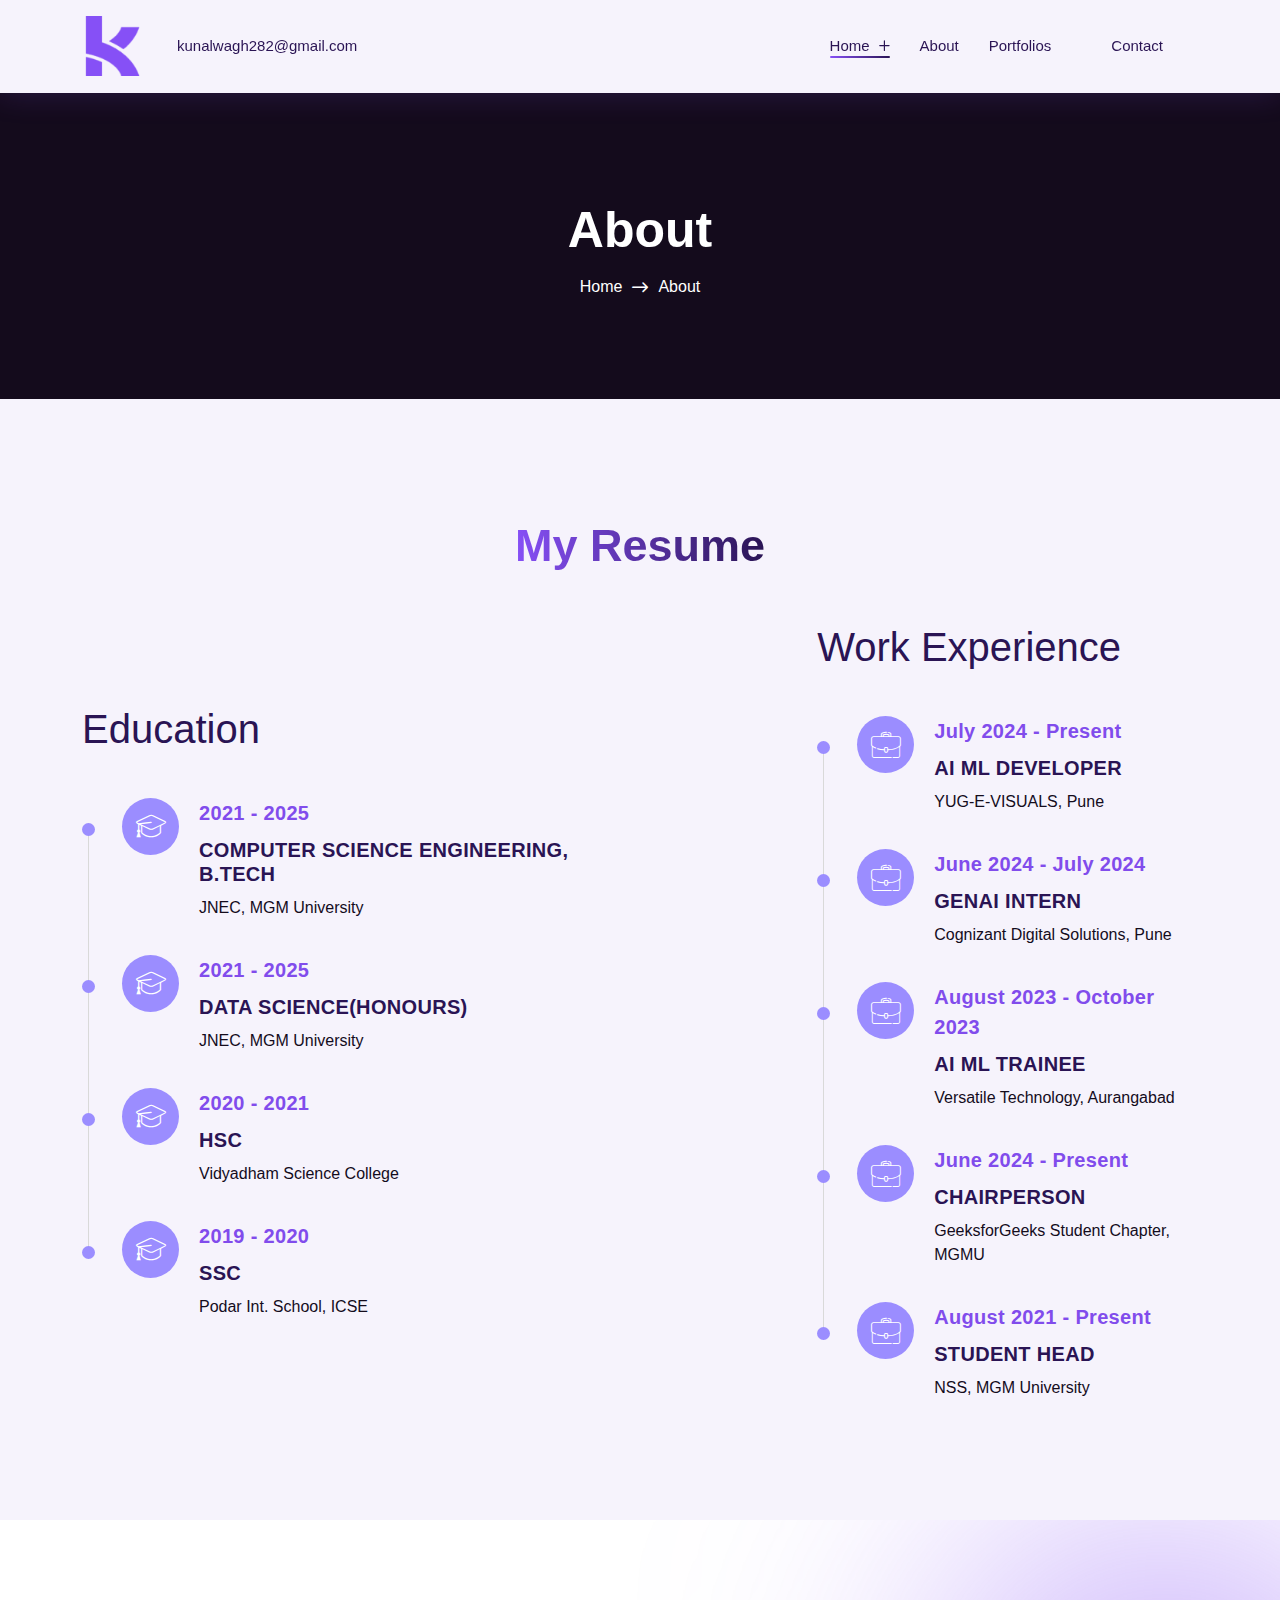
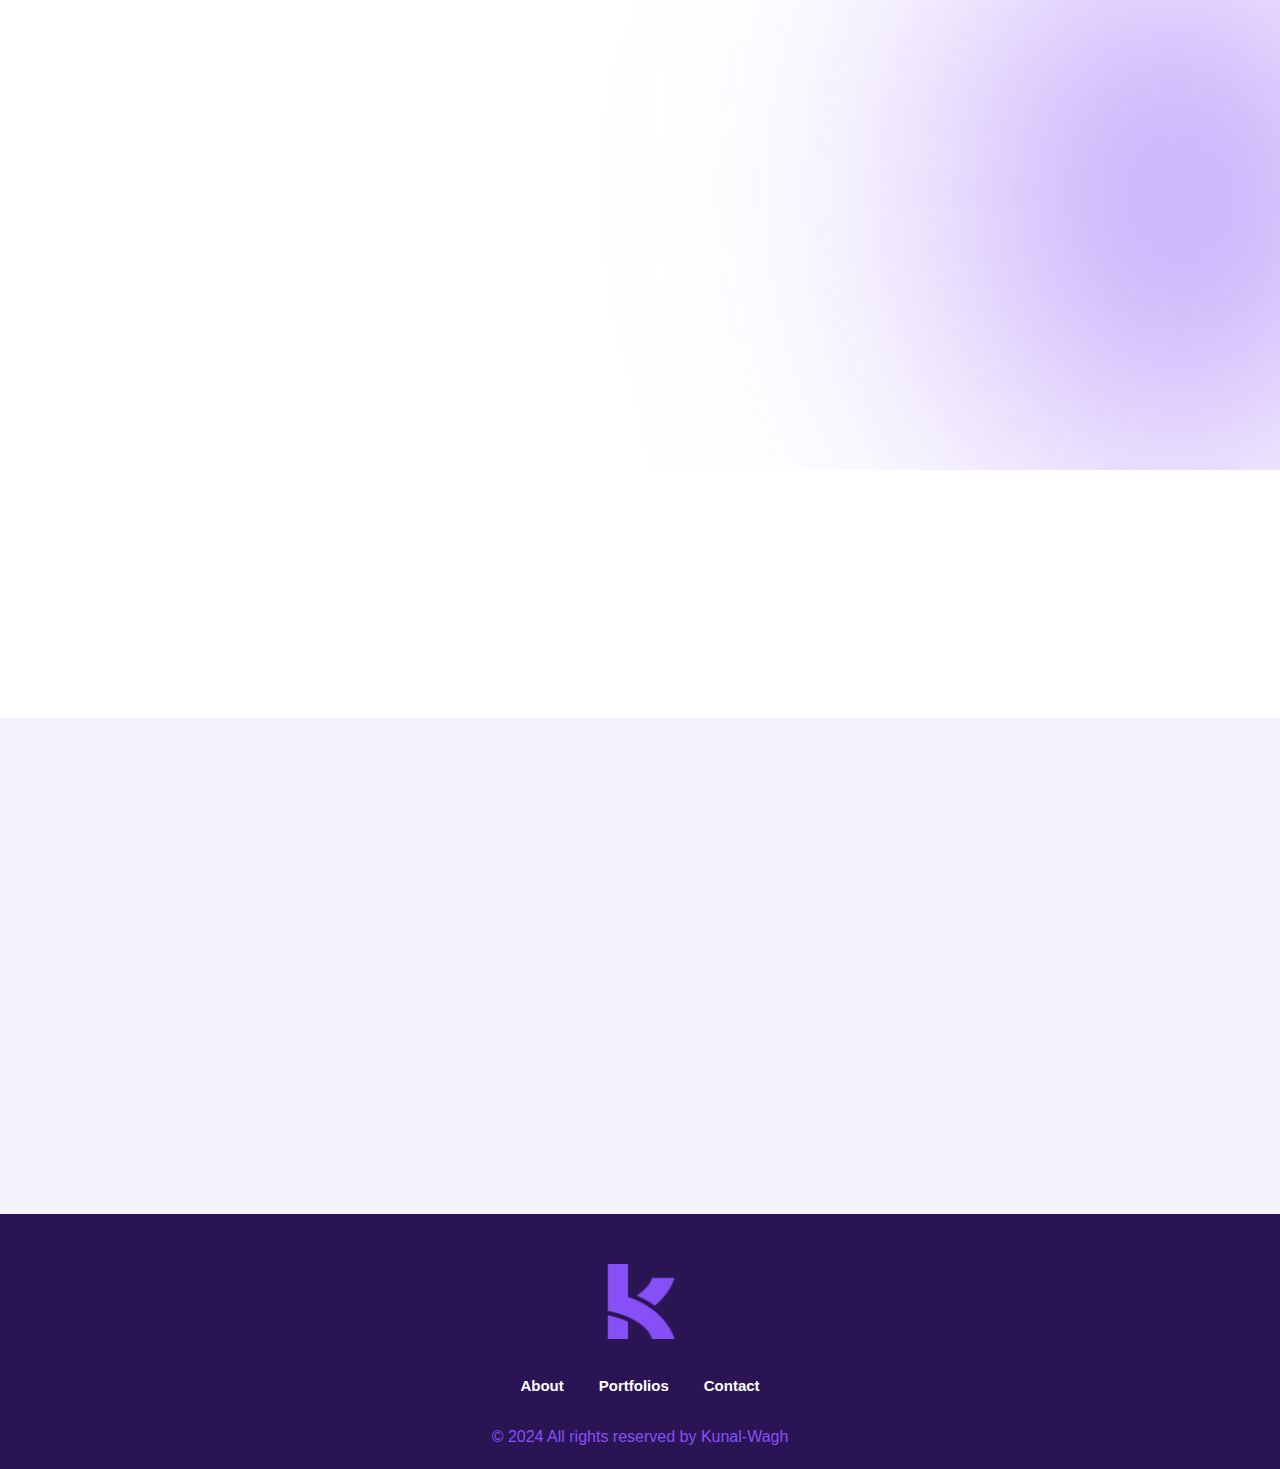
==== about-light.html @ 6b522943 "first commit" ====
﻿<!DOCTYPE html>
<html class="no-js" lang="en">

<head>
   <meta charset="utf-8">
   <meta http-equiv="x-ua-compatible" content="ie=edge">
   <meta name="viewport" content="width=device-width, initial-scale=1">
   <meta name="description" content="">

   <!-- Site Title -->
   <title>About - Gerold - Personal Portfolio HTML5 Template</title>

   <!-- Place favicon.ico in the root directory -->
   <link rel="apple-touch-icon" href="assets/img/favicon.png">
   <link rel="shortcut icon" type="image/png" href="assets/img/favicon.png">

   <!-- CSS here -->
   <link rel="stylesheet" href="assets/css/animate.min.css">
   <link rel="stylesheet" href="assets/css/bootstrap.min.css">
   <link rel="stylesheet" href="assets/css/font-awesome-pro.min.css">
   <link rel="stylesheet" href="assets/css/flaticon_gerold.css">
   <link rel="stylesheet" href="assets/css/nice-select.css">
   <link rel="stylesheet" href="assets/css/backToTop.css">
   <link rel="stylesheet" href="assets/css/owl.carousel.min.css">
   <link rel="stylesheet" href="assets/css/swiper.min.css">
   <link rel="stylesheet" href="assets/css/odometer-theme-default.css">
   <link rel="stylesheet" href="assets/css/magnific-popup.css">
   <link rel="stylesheet" href="assets/css/main.css">
   <link rel="stylesheet" href="assets/css/main-2.css">
   <link rel="stylesheet" href="assets/css/main-3.css">
   <link rel="stylesheet" href="assets/css/light-mode.css">
   <link rel="stylesheet" href="assets/css/meanmenu.css">
   <link rel="stylesheet" href="assets/css/responsive.css">
   <link rel="stylesheet" href="assets/css/responsive-2.css">
   <link rel="stylesheet" href="assets/css/responsive-3.css">
</head>

<body class="absolute_header inner-page light-mode">
   <!-- Preloader Area Start -->
   <!-- <div class="preloader">
      <svg viewbox="0 0 1000 1000" preserveaspectratio="none">
         <path id="preloaderSvg" d="M0,1005S175,995,500,995s500,5,500,5V0H0Z"></path>
      </svg>

      <div class="preloader-heading">
         <div class="load-text">
            <span>L</span>
            <span>o</span>
            <span>a</span>
            <span>d</span>
            <span>i</span>
            <span>n</span>
            <span>g</span>
         </div>
      </div>
   </div> -->
   <!-- Preloader Area End -->

   <!-- start: Back To Top -->
   <div class="progress-wrap" id="scrollUp">
      <svg class="progress-circle svg-content" width="100%" height="100%" viewbox="-1 -1 102 102">
         <path d="M50,1 a49,49 0 0,1 0,98 a49,49 0 0,1 0,-98"></path>
      </svg>
   </div>
   <!-- end: Back To Top -->

   <!-- HEADER START -->
   <header class="tj-header-area header-absolute">
      <div class="container">
         <div class="row">
            <div class="col-12 d-flex flex-wrap align-items-center">
               <div class="logo-box">
                  <a href="index.html">
                     <img src="assets/img/logo/logo-dark.png" alt="">
                  </a>
               </div>
               <div class="header-info-list d-none d-md-inline-block">
                  <ul class="ul-reset">
                     <li><a href="mailto:kunalwagh282.com">kunalwagh282@gmail.com</a></li>
                  </ul>
               </div>
               <div class="header-menu" id="headerMenu">
                  <nav>
                     <ul>
                        <li class="has-dropdown">
                           <a class="current-menu-item" href="index.html">Home</a>
                           <ul class="sub-menu">
                              <li class="has-dropdown">
                                 <a href="index.html">Dark Mode</a>
                                 <ul class="sub-menu">

                                 </ul>
                              </li>
                              <li class="has-dropdown current-menu-ancestor">
                                 <a class="current-menu-item" href="index-light.html">Light Mode</a>
                                 <ul class="sub-menu">
                                    
                                 </ul>
                              </li>
                           </ul>
                        </li>
                        <li class="current-menu-item"><a href="about-light.html">About</a></li>
                        <!-- <li><a href="services-light.html">Services</a></li> -->
                        <li><a href="portfolio-light.html">Portfolios</a></li>
                        <li class="has-dropdown">
                           <!-- <a href="blog-light.html">Blog</a> -->
                           <ul class="sub-menu">
                              <li>
                                 <a href="blog-light.html">Blog</a>
                              </li>
                              <li>
                                 <a href="blog-details-light.html">Blog Details</a>
                              </li>
                           </ul>
                        </li>
                        <li><a href="contact-light.html">Contact</a></li>
                     </ul>
                  </nav>
               </div>
               <div class="mobile-menu d-lg-none"></div>
               <div class="header-button">
                  <!-- <a href="#" class="btn tj-btn-primary">Hire me!</a> -->
               </div>
               <div class="menu-bar d-lg-none">
                  <button>
                     <span></span>
                     <span></span>
                     <span></span>
                     <span></span>
                  </button>
               </div>
            </div>
         </div>
      </div>
   </header>
   <header class="tj-header-area header-2 header-sticky sticky-out">
      <div class="container">
         <div class="row">
            <div class="col-12 d-flex flex-wrap align-items-center">
               <div class="logo-box">
                  <a href="index.html">
                     <img src="assets/img/logo/logo-dark.png" alt="">
                  </a>
               </div>
               <div class="header-info-list d-none d-md-inline-block">
                  <ul class="ul-reset">
                     <li><a href="mailto:kunalwagh282@gmail.com">kunalwagh282@gmail.com</a></li>
                  </ul>
               </div>
               <div class="header-menu">
                  <nav>
                     <ul>
                        <li class="has-dropdown current-menu-ancestor">
                           <a href="index.html">Home</a>
                           <ul class="sub-menu">
                              <li class="has-dropdown">
                                 <a href="index.html">Dark Mode</a>
                                 <ul class="sub-menu">
                                 
                                 </ul>
                              </li>
                              <li class="has-dropdown current-menu-ancestor">
                                 <a class="current-menu-item" href="index-light.html">Light Mode</a>
                                 <ul class="sub-menu">
                                    
                                 </ul>
                              </li>
                           </ul>
                        </li>
                        <li><a href="about-light.html">About</a></li>
                        <!-- <li><a href="services-light.html">Services</a></li> -->
                        <li><a href="portfolio-light.html">Portfolios</a></li>
                        <li class="has-dropdown">
                           <!-- <a href="blog-light.html">Blog</a> -->
                           <ul class="sub-menu">
                              <li>
                                 <a href="blog-light.html">Blog</a>
                              </li>
                              <li>
                                 <a href="blog-details-light.html">Blog Details</a>
                              </li>
                           </ul>
                        </li>
                        <li><a href="contact-light.html">Contact</a></li>
                     </ul>
                  </nav>
               </div>
               <div class="mobile-menu d-lg-none"></div>
               <div class="header-button">
                  <!-- <a href="#" class="btn tj-btn-primary">Hire me!</a> -->
               </div>
               <div class="menu-bar d-lg-none">
                  <button>
                     <span></span>
                     <span></span>
                     <span></span>
                     <span></span>
                  </button>
               </div>
            </div>
         </div>
      </div>
   </header>
   <!-- HEADER END -->

   <main class="site-content" id="content">
      <!-- START: Breadcrumb Area -->
      <section class="breadcrumb_area" data-bg-image="./assets/img/breadcrumb/breadcrumb-bg.jpg" data-bg-color="#140C1C">
         <div class="container">
            <div class="row">
               <div class="col">
                  <div class="breadcrumb_content d-flex flex-column align-items-center">
                     <h2 class="title wow fadeInUp" data-wow-delay=".3s">About</h2>
                     <div class="breadcrumb_navigation wow fadeInUp" data-wow-delay=".5s">
                        <span><a href="index.html">Home</a></span>
                        <i class="far fa-long-arrow-right"></i>
                        <span class="current-item">About</span>
                     </div>
                  </div>
               </div>
            </div>
         </div>
      </section>
      <!-- END: Breadcrumb Area -->

      <!-- start: Works Area -->
      <section class="works-section style-2" id="resume-section">
         <div class="container">
            <div class="row">
               <div class="col-md-12">
                  <div class="section-header text-center">
                     <h2 class="section-title wow fadeInUp" data-wow-delay=".3s">My Resume</h2>
                  </div>
               </div>
            </div>
            <div class="row">
               <div class="col-12">
                  <div class="works-wrapper">
                     <div class="works-content-item">
                        <h3 class="title wow fadeInLeft" data-wow-delay=".3s">Education</h3>
                        <div class="works-inner wow fadeInUp" data-wow-delay=".4s">
                           <div class="works-item">
                              <div class="works-icon">
                                 <i class="flaticon-graduation-cap"></i>
                              </div>
                              <div class="works-content">
                                 <span class="number">2021 - 2025</span>
                                 <h5 class="title">COMPUTER SCIENCE ENGINEERING, B.TECH</h5>
                                 <span class="sub-title">JNEC, MGM University</span>
                              </div>
                           </div>
                           <div class="works-item">
                              <div class="works-icon">
                                 <i class="flaticon-graduation-cap"></i>
                              </div>
                              <div class="works-content">
                                 <span class="number">2021 - 2025</span>
                                 <h5 class="title">DATA SCIENCE(HONOURS)</h5>
                                 <span class="sub-title">JNEC, MGM University</span>
                              </div>
                           </div>
                           <div class="works-item">
                              <div class="works-icon">
                                 <i class="flaticon-graduation-cap"></i>
                              </div>
                              <div class="works-content">
                                 <span class="number">2020 - 2021</span>
                                 <h5 class="title">HSC</h5>
                                 <span class="sub-title">Vidyadham Science College</span>
                              </div>
                           </div>
                           <div class="works-item">
                              <div class="works-icon">
                                 <i class="flaticon-graduation-cap"></i>
                              </div>
                              <div class="works-content">
                                 <span class="number">2019 - 2020</span>
                                 <h5 class="title">SSC</h5>
                                 <span class="sub-title">Podar Int. School, ICSE</span>
                              </div>
                           </div>
                        </div>
                     </div>
                     <div class="works-content-item">
                        <h3 class="title wow fadeInRight" data-wow-delay=".3s">Work Experience</h3>
                        <div class="works-inner wow fadeInUp" data-wow-delay=".4s">
                           <div class="works-item">
                              <div class="works-icon">
                                 <i class="flaticon-suitcase"></i>
                              </div>
                              <div class="works-content">
                                 <span class="number">July 2024 - Present</span>
                                 <h5 class="title">AI ML Developer</h5>
                                 <span class="sub-title">YUG-E-VISUALS, Pune</span>
                              </div>
                           </div>
                           <div class="works-item">
                              <div class="works-icon">
                                 <i class="flaticon-suitcase"></i>
                              </div>
                              <div class="works-content">
                                 <span class="number">June 2024 - July 2024</span>
                                 <h5 class="title">GenAI Intern</h5>
                                 <span class="sub-title">Cognizant Digital Solutions, Pune</span>
                              </div>
                           </div>
                           <div class="works-item">
                              <div class="works-icon">
                                 <i class="flaticon-suitcase"></i>
                              </div>
                              <div class="works-content">
                                 <span class="number">August 2023 - October 2023</span>
                                 <h5 class="title">AI ML Trainee</h5>
                                 <span class="sub-title">Versatile Technology, Aurangabad</span>
                              </div>
                           </div>
                           <div class="works-item">
                              <div class="works-icon">
                                 <i class="flaticon-suitcase"></i>
                              </div>
                              <div class="works-content">
                                 <span class="number">June 2024 - Present</span>
                                 <h5 class="title">Chairperson</h5>
                                 <span class="sub-title">GeeksforGeeks Student Chapter, MGMU</span>
                              </div>
                           </div>
                           <div class="works-item">
                              <div class="works-icon">
                                 <i class="flaticon-suitcase"></i>
                              </div>
                              <div class="works-content">
                                 <span class="number">August 2021 - Present</span>
                                 <h5 class="title">Student Head</h5>
                                 <span class="sub-title">NSS, MGM University</span>
                              </div>
                           </div>
                        </div>
                     </div>
                  </div>
               </div>
            </div>
         </div>
      </section>
      <!-- end: Works Area -->

      <!-- start: Skills Area -->
      <section class="skills-section style-3" id="skills-section">
         <div class="container">
            <div class="row">
               <div class="col-md-12">
                  <div class="section-header text-center">
                     <h2 class="section-title wow fadeInUp" data-wow-delay=".3s">My Skills</h2>
                     <p class="text-uppercase wow fadeInUp" data-wow-delay=".4s">
                        <!-- Offerd Services -->
                     </p>
                  </div>
               </div>
            </div>
            <div class="row">
               <div class="col-md-12">
                  <div class="skills-widget d-flex flex-wrap justify-content-center align-items-center">
                     <div class="skill-item wow fadeInUp" data-wow-delay=".3s">
                        <div class="skill-inner">
                           <div class="icon-box">
                              <img src="assets/img/icons/figma.svg" alt="">
                           </div>
                           <div class="number">100%</div>
                        </div>
                        <p>Python</p>
                     </div>
                     <div class="skill-item wow fadeInUp" data-wow-delay=".4s">
                        <div class="skill-inner">
                           <div class="icon-box">
                              <img src="assets/img/icons/sketch.svg" alt="">
                           </div>
                           <div class="number">95%</div>
                        </div>
                        <p>C Programming</p>
                     </div>
                     <div class="skill-item wow fadeInUp" data-wow-delay=".5s">
                        <div class="skill-inner">
                           <div class="icon-box">
                              <img src="assets/img/icons/xd.svg" alt="">
                           </div>
                           <div class="number">65%</div>
                        </div>
                        <p>C#</p>
                     </div>
                     <div class="skill-item wow fadeInUp" data-wow-delay=".6s">
                        <div class="skill-inner">
                           <div class="icon-box">
                              <img src="assets/img/icons/wp.svg" alt="">
                           </div>
                           <div class="number">99%</div>
                        </div>
                        <p>GitHub</p>
                     </div>
                     <div class="skill-item wow fadeInUp" data-wow-delay=".7s">
                        <div class="skill-inner">
                           <div class="icon-box">
                              <img src="assets/img/icons/react.svg" alt="">
                           </div>
                           <div class="number">80%</div>
                        </div>
                        <p>React</p>
                     </div>
                     <div class="skill-item wow fadeInUp" data-wow-delay=".8s">
                        <div class="skill-inner">
                           <div class="icon-box">
                              <img src="assets/img/icons/js.svg" alt="">
                           </div>
                           <div class="number">99%</div>
                        </div>
                        <p>Arduino C</p>
                     </div>
                  </div>
               </div>
            </div>
         </div>
      </section>
      <!-- end: Skills Area -->

      <!-- start: Counter Area -->
      <section class="counter-section">
         <div class="container">
            <div class="row">
               <div class="col-12">
                  <div class="funfact-area">
                     <div class="row">
                        <div class="col-6 col-lg-3">
                           <div class="funfact-item d-flex flex-column flex-sm-row flex-wrap align-items-center wow fadeInUp" data-wow-delay=".3s">
                              <div class="number"><span class="odometer" data-count="10">0</span>+</div>
                              <div class="text">Years of <br>Experience</div>
                           </div>
                        </div>
                        <!-- <div class="col-6 col-lg-3">
                           <div class="funfact-item d-flex flex-column flex-sm-row flex-wrap align-items-center wow fadeInUp" data-wow-delay=".4s">
                              <div class="number"><span class="odometer" data-count="50">0</span>+</div>
                              <div class="text">Project <br>Completed</div>
                           </div>
                        </div>
                        <div class="col-6 col-lg-3">
                           <div class="funfact-item d-flex flex-column flex-sm-row flex-wrap align-items-center wow fadeInUp" data-wow-delay=".5s">
                              <div class="number"><span class="odometer" data-count="1.5">0</span>K</div>
                              <div class="text">Happy <br>Clients</div>
                           </div>
                        </div>
                        <div class="col-6 col-lg-3">
                           <div class="funfact-item d-flex flex-column flex-sm-row flex-wrap align-items-center wow fadeInUp" data-wow-delay=".6s">
                              <div class="number"><span class="odometer" data-count="14">0</span></div>
                              <div class="text">Years of <br>Experience</div>
                           </div>
                        </div> -->
                     </div>
                  </div>
               </div>
            </div>
         </div>
      </section>
      <!-- end: Counter Area -->

      <!-- start: Text Area -->
      <section class="text-section">
         <div class="container">
            <div class="row">
               <div class="col-12">
                  <div class="section-header">
                     <div class="heading-left">
                        <p class="wow fadeInUp" data-wow-delay=".3s">Want to start a project?</p>
                        <h2 id="anim" class="section-title wow fadeInUp" data-wow-delay=".4s">Let’s have a chat</h2>
                     </div>
                     <div class="chat-mail wow fadeInRight" data-wow-delay=".5s">
                        <a class="link" href="mailto:kunalwagh282@gmail.com">kunalwagh282@gmail.com <i class="fa-light fa-arrow-right"></i></a>
                     </div>
                  </div>
               </div>
            </div>
         </div>
      </section>
      <!-- end: Text Area -->
   </main>

   <!-- FOOTER AREA START -->
   <footer class="tj-footer-area">
      <div class="container">
         <div class="row">
            <div class="col-md-12 text-center">
               <div class="footer-logo-box">
                  <a href="#"><img src="assets/img/logo/logo-dark.png" alt=""></a>
               </div>
               <div class="footer-menu">
                  <nav>
                     <ul>
                        <li><a href="about-light.html">About</a></li>
                        <!-- <li><a href="services.html">Services</a></li> -->
                        <li><a href="portfolio.html">Portfolios</a></li>
                        <li><a href="contact.html">Contact</a></li>
                     </ul>
                  </nav>
               </div>
               <div class="copy-text">
                  <p>&copy; 2024 All rights reserved by <a href="#" target="_blank">Kunal-Wagh</a></p>
               </div>
            </div>
         </div>
      </div>
   </footer>
   <!-- FOOTER AREA END -->

   <!-- JS here -->
   <script src="assets/js/jquery.min.js"></script>
   <script src="assets/js/bootstrap.bundle.min.js"></script>
   <script src="assets/js/nice-select.min.js"></script>
   <script src="assets/js/backToTop.js"></script>
   <script src="assets/js/appear.min.js"></script>
   <script src="assets/js/wow.min.js"></script>
   <script src="assets/js/gsap.min.js"></script>
   <script src="assets/js/ScrollTrigger.min.js"></script>
   <script src="assets/js/lenis.min.js"></script>
   <script src="assets/js/lightcase.js"></script>
   <script src="assets/js/owl.carousel.min.js"></script>
   <script src="assets/js/swiper.min.js"></script>
   <script src="assets/js/imagesloaded-pkgd.js"></script>
   <script src="assets/js/isotope.pkgd.min.js"></script>
   <script src="assets/js/odometer.min.js"></script>
   <script src="assets/js/magnific-popup.js"></script>
   <script src="assets/js/validate.min.js"></script>
   <script src="assets/js/meanmenu.js"></script>
   <script src="assets/js/main.js"></script>
</body>

</html>
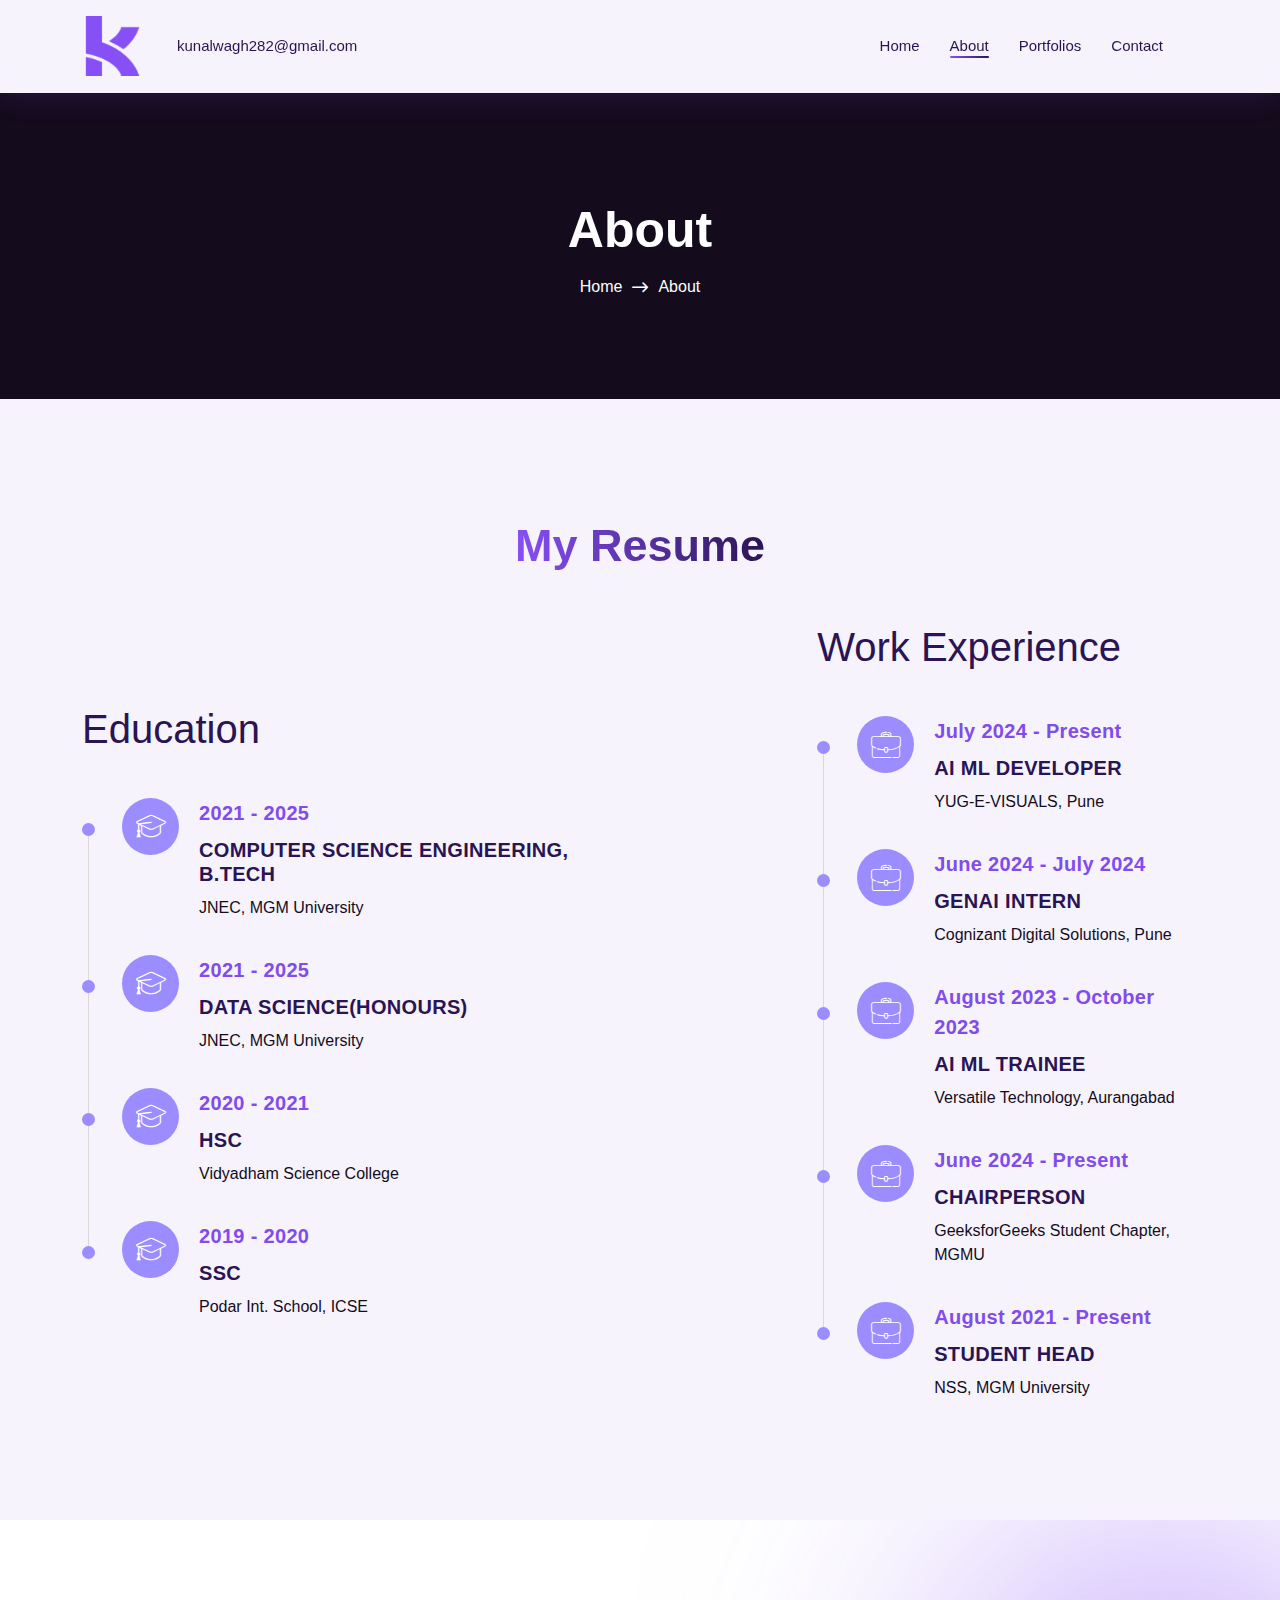
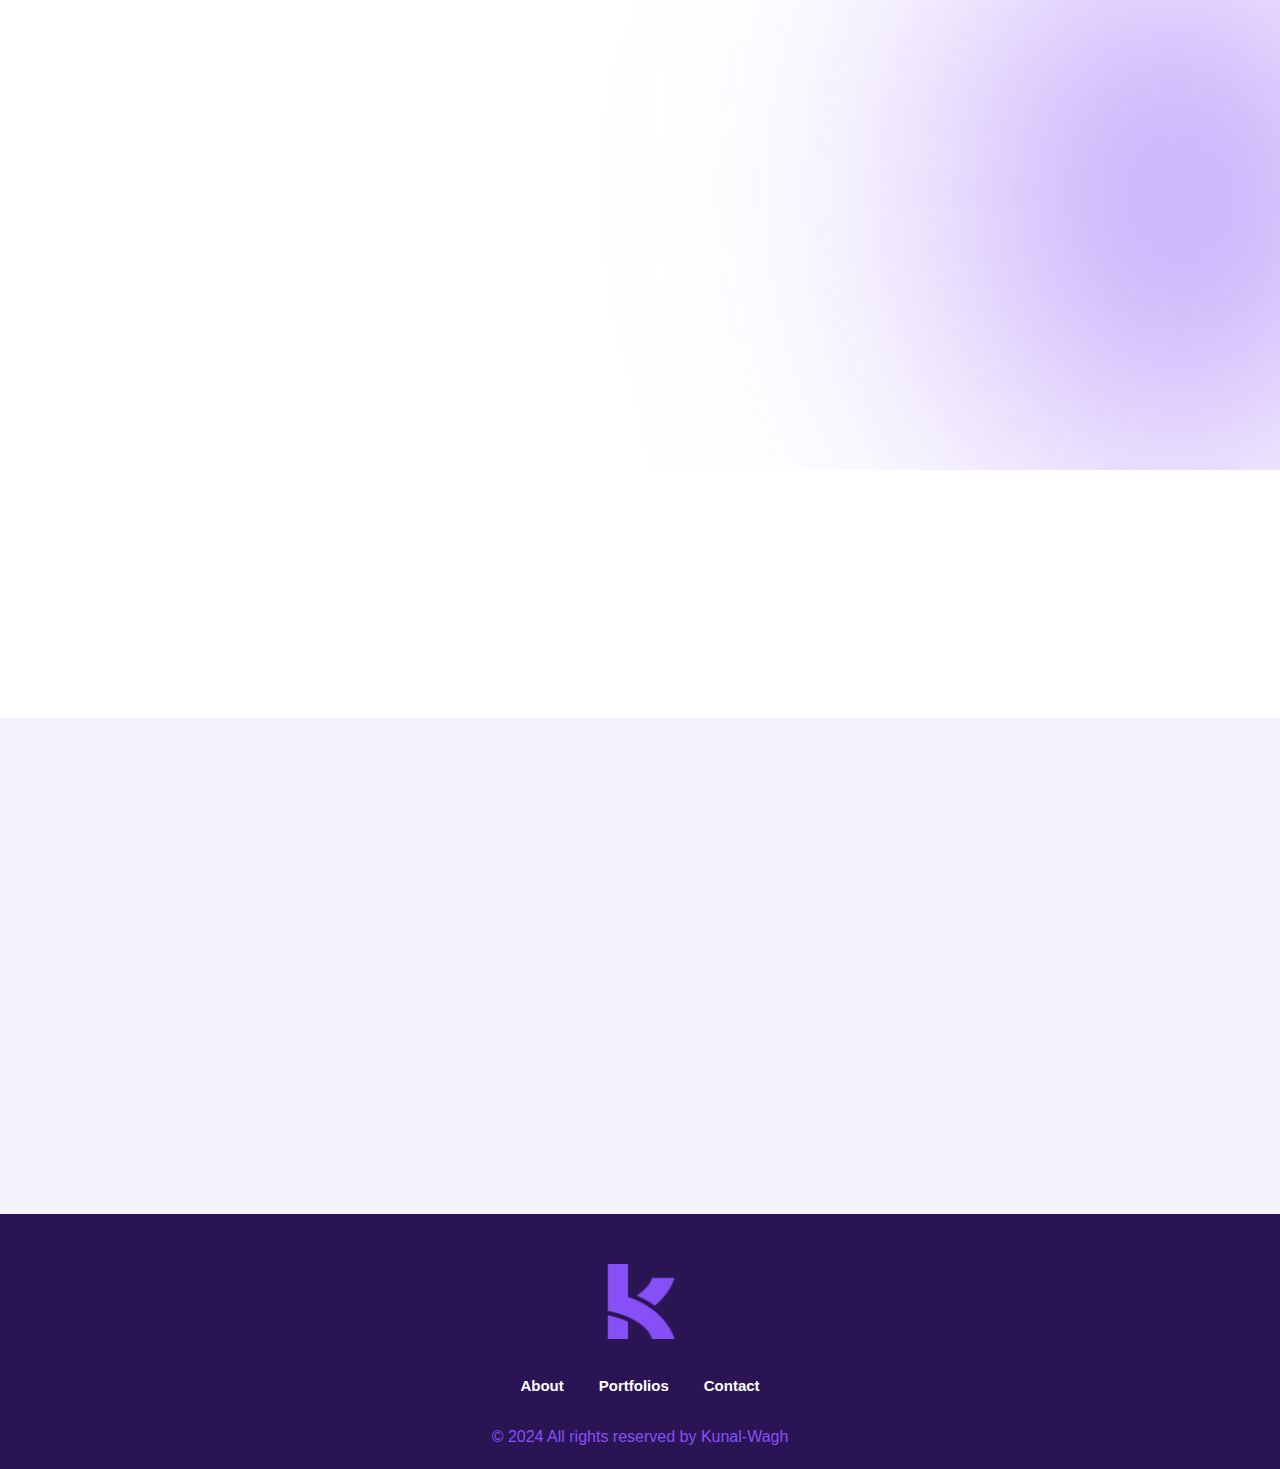
==== commit bea1994d: "NAvbars updated" ====
--- a/about-light.html
+++ b/about-light.html
@@ -8,7 +8,7 @@
    <meta name="description" content="">
 
    <!-- Site Title -->
-   <title>About - Gerold - Personal Portfolio HTML5 Template</title>
+   <title>Kunal Wagh - Portfolio</title>
 
    <!-- Place favicon.ico in the root directory -->
    <link rel="apple-touch-icon" href="assets/img/favicon.png">
@@ -83,36 +83,18 @@
                   <nav>
                      <ul>
                         <li class="has-dropdown">
-                           <a class="current-menu-item" href="index.html">Home</a>
+                           <a href="index.html">Home</a>
                            <ul class="sub-menu">
                               <li class="has-dropdown">
-                                 <a href="index.html">Dark Mode</a>
-                                 <ul class="sub-menu">
-
-                                 </ul>
+                                 <a href="index.html">Dark Mode</a>                              
                               </li>
                               <li class="has-dropdown current-menu-ancestor">
                                  <a class="current-menu-item" href="index-light.html">Light Mode</a>
-                                 <ul class="sub-menu">
-                                    
-                                 </ul>
                               </li>
                            </ul>
                         </li>
                         <li class="current-menu-item"><a href="about-light.html">About</a></li>
-                        <!-- <li><a href="services-light.html">Services</a></li> -->
                         <li><a href="portfolio-light.html">Portfolios</a></li>
-                        <li class="has-dropdown">
-                           <!-- <a href="blog-light.html">Blog</a> -->
-                           <ul class="sub-menu">
-                              <li>
-                                 <a href="blog-light.html">Blog</a>
-                              </li>
-                              <li>
-                                 <a href="blog-details-light.html">Blog Details</a>
-                              </li>
-                           </ul>
-                        </li>
                         <li><a href="contact-light.html">Contact</a></li>
                      </ul>
                   </nav>
@@ -150,37 +132,19 @@
                <div class="header-menu">
                   <nav>
                      <ul>
-                        <li class="has-dropdown current-menu-ancestor">
+                        <li>
                            <a href="index.html">Home</a>
                            <ul class="sub-menu">
                               <li class="has-dropdown">
                                  <a href="index.html">Dark Mode</a>
-                                 <ul class="sub-menu">
-                                 
-                                 </ul>
                               </li>
                               <li class="has-dropdown current-menu-ancestor">
                                  <a class="current-menu-item" href="index-light.html">Light Mode</a>
-                                 <ul class="sub-menu">
-                                    
-                                 </ul>
                               </li>
                            </ul>
                         </li>
-                        <li><a href="about-light.html">About</a></li>
-                        <!-- <li><a href="services-light.html">Services</a></li> -->
+                        <li class="current-menu-item"> <a href="about-light.html">About</a></li>
                         <li><a href="portfolio-light.html">Portfolios</a></li>
-                        <li class="has-dropdown">
-                           <!-- <a href="blog-light.html">Blog</a> -->
-                           <ul class="sub-menu">
-                              <li>
-                                 <a href="blog-light.html">Blog</a>
-                              </li>
-                              <li>
-                                 <a href="blog-details-light.html">Blog Details</a>
-                              </li>
-                           </ul>
-                        </li>
                         <li><a href="contact-light.html">Contact</a></li>
                      </ul>
                   </nav>
@@ -493,8 +457,8 @@
                      <ul>
                         <li><a href="about-light.html">About</a></li>
                         <!-- <li><a href="services.html">Services</a></li> -->
-                        <li><a href="portfolio.html">Portfolios</a></li>
-                        <li><a href="contact.html">Contact</a></li>
+                        <li><a href="portfolio-light.html">Portfolios</a></li>
+                        <li><a href="contact-light.html">Contact</a></li>
                      </ul>
                   </nav>
                </div>
